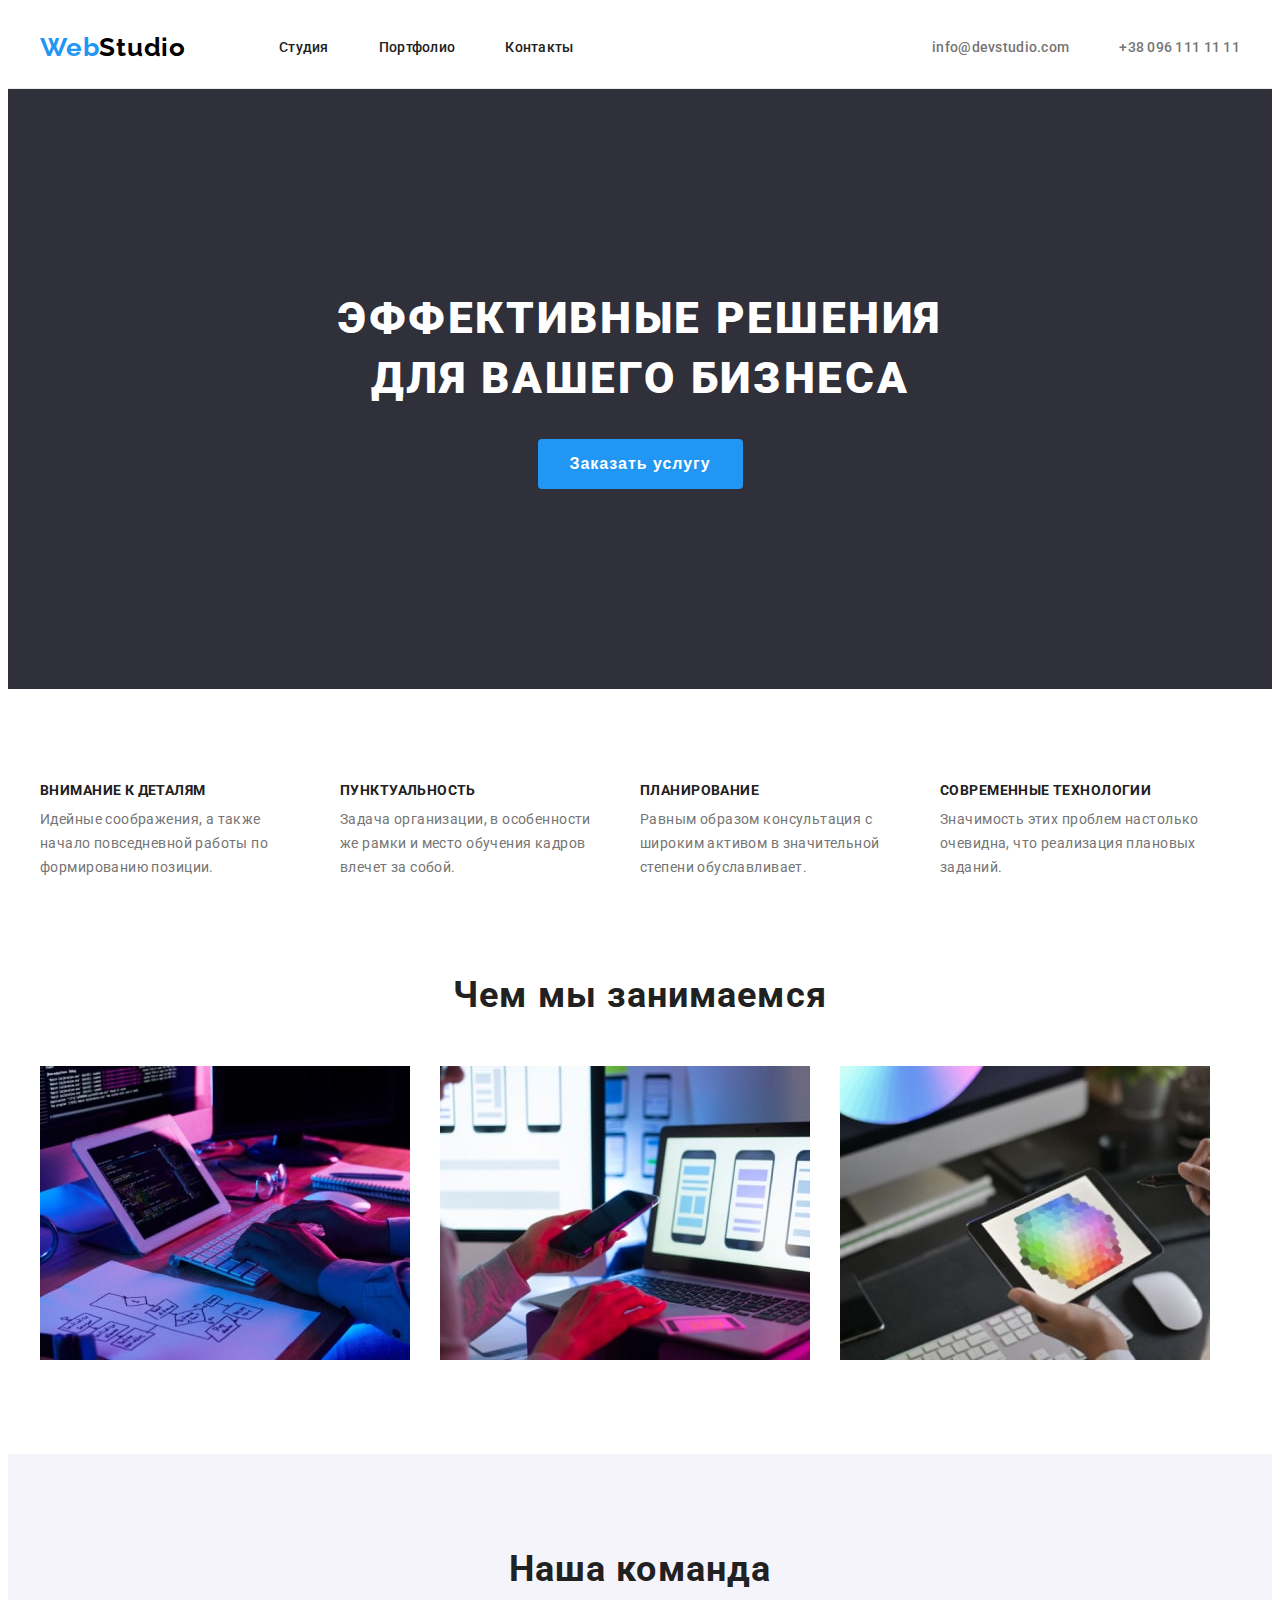
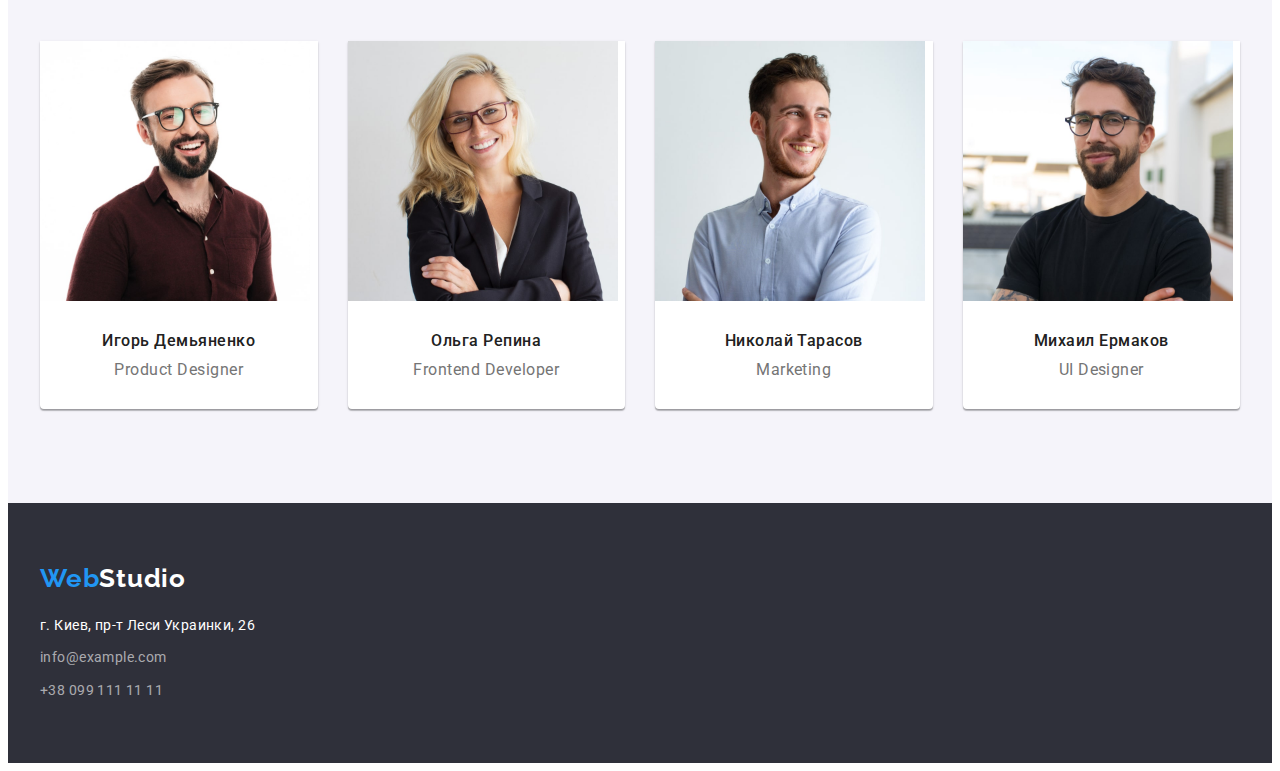
==== index.html @ d16318e2 "Копия предыдущей работы" ====
<!DOCTYPE html>
<html lang="ru">
<head>
    <meta charset="UTF-8">
    <meta http-equiv="X-UA-Compatible" content="IE=edge">
    <meta name="viewport" content="width=device-width, initial-scale=1.0">
    <title>Студия</title>
    <link rel="preconnect" href="https://fonts.googleapis.com">
    <link rel="preconnect" href="https://fonts.gstatic.com" crossorigin>
    <link href="https://fonts.googleapis.com/css2?family=Raleway:wght@700&family=Roboto:wght@400;500;700;900&display=swap"
        rel="stylesheet">
    <link rel="stylesheet" href="https://cdnjs.cloudflare.com/ajax/libs/modern-normalize/1.1.0/modern-normalize.min.css"
        integrity="sha512-wpPYUAdjBVSE4KJnH1VR1HeZfpl1ub8YT/NKx4PuQ5NmX2tKuGu6U/JRp5y+Y8XG2tV+wKQpNHVUX03MfMFn9Q=="
        crossorigin="anonymous" referrerpolicy="no-referrer" />
    <link rel="stylesheet" href="./css/styles.css">
</head>
<body>
    <header class="header">
        <div class="container">
            <nav class="header-navigation">
                <a href="./index.html" class="header-logo logo link" lang="en"><span class="logo-part">Web</span>Studio</a>
                <ul class="header-list list">
                    <li class="header-list-item">
                        <a class="header-list-link link" href="./index.html">Студия</a>
                    </li>
                    <li class="header-list-item">
                        <a class="header-list-link link" href="./portfolio.html">Портфолио</a>
                    </li>
                    <li class="header-list-item">
                        <a class="header-list-link link" href="">Контакты </a>
                    </li>
                </ul>
            </nav>
            <ul class="header-contacts list">
                <li class="header-contacts-item">
                    <a class="header-contacts-link link" href="mailto:info@devstudio.com">info@devstudio.com</a>
                </li>
                <li class="header-contacts-item">
                    <a class="header-contacts-link link" href="tel:+380961111111">+38 096 111 11 11</a>
                </li>
            </ul>
        </div>
    </header>
    <main>
        <section class="hero">
            <div class="container">
                <h1 class="hero-title">Эффективные решения для вашего бизнеса</h1>
                <button class="hero-button btn" type="button">Заказать услугу</button>
            </div>
        </section>
        <section class="about-us">
            <div class="container">
                <h2 hidden lang="en">Slogans</h2>
                <ul class="about-us-slogans-list list">
                    <li class="about-us-slogans-item">
                        <h3 class="about-us-slogans-title">Внимание к деталям</h3>
                        <p class="about-us-slogans-text">Идейные соображения, а также начало повседневной работы по формированию
                            позиции.</p>
                    </li>
                    <li class="about-us-slogans-item">
                        <h3 class="about-us-slogans-title">Пунктуальность</h3>
                        <p class="about-us-slogans-text">Задача организации, в особенности же рамки и место обучения кадров влечет за
                            собой.</p>
                    </li>
                    <li class="about-us-slogans-item">
                        <h3 class="about-us-slogans-title">Планирование</h3>
                        <p class="about-us-slogans-text">Равным образом консультация с широким активом в значительной степени
                            обуславливает.</p>
                    </li>
                    <li class="about-us-slogans-item">
                        <h3 class="about-us-slogans-title">Современные технологии</h3>
                        <p class="about-us-slogans-text">Значимость этих проблем настолько очевидна, что реализация плановых заданий.
                        </p>
                    </li>
                </ul>
                <h2 class="about-us-title section-title">Чем мы занимаемся</h2>
                <ul class="about-us-gallery list">
                    <li class="about-us-photo"><img src="./images/about-work/about-work-img1.jpg" alt="Работник пишет код" width="370"
                            height="294"></li>
                    <li class="about-us-photo"><img src="./images/about-work/about-work-img2.jpg" alt="Работник выбирает дизайн"
                            width="370" height="294"></li>
                    <li class="about-us-photo"><img src="./images/about-work/about-work-img3.jpg" alt="Работник выбирает цвет"
                            width="370" height="294"></li>
                </ul>
            </div>
        </section>
        <section class="our-team">
            <div class="container">
                <h2 class="our-team-title section-title">Наша команда</h2>
                <ul class="our-team-list list">
                    <li class="our-team-item">
                        <img class="our-team-photo" src="./images/our-team/worker-img1.jpg" alt="Работник улыбается" width="270"
                            height="260">
                        <h3 class="our-team-name">Игорь Демьяненко</h3>
                        <p class="our-team-position" lang="en">Product Designer</p>
                    </li>
                    <li class="our-team-item">
                        <img class="our-team-photo" src="./images/our-team/worker-img2.jpg" alt="Работник улыбается" width="270"
                            height="260">
                        <h3 class="our-team-name">Ольга Репина</h3>
                        <p class="our-team-position" lang="en">Frontend Developer</p>
                    </li>
                    <li class="our-team-item">
                        <img class="our-team-photo" src="./images/our-team/worker-img3.jpg" alt="Работник улыбается" width="270"
                            height="260">
                        <h3 class="our-team-name">Николай Тарасов</h3>
                        <p class="our-team-position" lang="en">Marketing</p>
                    </li>
                    <li class="our-team-item">
                        <img class="our-team-photo" src="./images/our-team/worker-img4.jpg" alt="Работник улыбается" width="270"
                            height="260">
                        <h3 class="our-team-name">Михаил Ермаков</h3>
                        <p class="our-team-position" lang="en">UI Designer</p>
                    </li>
                </ul>
            </div>
        </section>
    </main>
    <footer class="footer">
        <div class="container">
            <p class="footer-logo" lang="en"><a class="footer-logo logo link" href=""><span class="logo-part">Web</span>Studio</a></p>
            <address>
                <a class="footer-address link" href="https://goo.gl/maps/7YSqPKQ64aGsCX99A" target="_blank"
                    rel="noopener noreferrer">г. Киев, пр-т Леси Украинки, 26</a>
                <ul class="footer-contacts-list list">
                    <li class="footer-contacts-item">
                        <a class="footer-contacts-link link" href="mailto:info@example.com">info@example.com</a>
                    </li>
                    <li class="footer-contacts-item">
                        <a class="footer-contacts-link link" href="tel:+380991111111">+38 099 111 11 11</a>
                    </li>
                </ul>
            </address>
        </div>
    </footer>
</body>
</html>
---- css/styles.css ----
:root {
  --main-title-color: #ffffff;
  --secondary-title-color: #212121;
  --main-text-color: #757575;
  --accent-color: #2196f3;
  --main-background-color: #2f303a;
  --section-padding: 94px;
}

body {
  font-family: 'Roboto', sans-serif;
}

p,
h1,
h2,
h3,
h4,
h5,
h6 {
  margin-top: 0;
  margin-bottom: 0;
}

ul {
  margin-top: 0;
  margin-bottom: 0;
  padding-left: 0;
}

img {
  display: block;
  max-width: 100%;
}

.logo {
  font-family: 'Raleway', sans-serif;
  font-weight: 700;
  font-size: 26px;
  line-height: 1.19;
  letter-spacing: 0.03em;
}

.logo-part {
  color: var(--accent-color);
}

.list {
  list-style: none;
}

.link {
  text-decoration: none;
}

.container {
  width: 1200px;
  padding-left: 15px;
  padding-right: 15px;
  margin: 0 auto;
}

.btn {
  border: none;
  border-radius: 4px;
  cursor: pointer;
}

.section-title {
  font-weight: 700;
  font-size: 36px;
  line-height: 1.17;
  text-align: center;
  letter-spacing: 0.03em;
  color: var(--secondary-title-color);
}

/* ----------HEADER---------- */

.header {
  border-bottom: 1px solid #ececec;
}

.header > .container {
  display: flex;
  align-items: center;
}

.header-navigation {
  display: flex;
  align-items: center;
}

.header-logo {
  color: #000000;

  margin-right: 93px;
  padding-top: 24px;
  padding-bottom: 25px;
}

.header-list {
  display: flex;
}

.header-list-item:not(:last-child) {
  margin-right: 50px;
}

.header-list-link {
  font-weight: 500;
  font-size: 14px;
  line-height: 1.14;
  letter-spacing: 0.02em;
  color: var(--secondary-title-color);

  display: block;
  padding-top: 32px;
  padding-bottom: 32px;
}

.header-list-link:hover,
.header-list-link:focus {
  color: var(--accent-color);
}

.header-contacts {
  display: flex;
  margin-left: auto;
}

.header-contacts-item:first-child {
  margin-right: 50px;
}

.header-contacts-link {
  font-weight: 500;
  font-size: 14px;
  line-height: 1.14;
  letter-spacing: 0.02em;
  color: var(--main-text-color);

  display: block;
  padding-top: 32px;
  padding-bottom: 32px;
}

.header-contacts-link:hover,
.header-contacts-link:focus {
  color: var(--accent-color);
}

/* ----------HERO---------- */

.hero {
  background-color: var(--main-background-color);
}

.hero > .container {
  padding-top: 200px;
  padding-bottom: 200px;
}

.hero-title {
  font-weight: 900;
  font-size: 44px;
  line-height: 1.36;
  text-align: center;
  letter-spacing: 0.06em;
  text-transform: uppercase;
  color: var(--main-title-color);

  margin-left: auto;
  margin-right: auto;
  margin-bottom: 30px;
  width: 700px;
}

.hero-button {
  font-weight: 700;
  font-size: 16px;
  line-height: 1.87;
  text-align: center;
  letter-spacing: 0.06em;
  color: #ffffff;
  background-color: var(--accent-color);

  display: flex;
  align-items: center;
  margin-left: auto;
  margin-right: auto;
  padding-top: 10px;
  padding-bottom: 10px;
  padding-right: 32px;
  padding-left: 32px;
}

.hero-button:hover,
.hero-button:focus {
  background-color: #188ce8;
}

/* ----------ABOUT-US---------- */

.about-us > .container {
  padding-top: var(--section-padding);
  padding-bottom: var(--section-padding);
}

.about-us-slogans-title {
  font-weight: 700;
  font-size: 14px;
  line-height: 1.14;
  letter-spacing: 0.03em;
  text-transform: uppercase;
  color: var(--secondary-title-color);

  margin-bottom: 10px;
}

.about-us-slogans-list {
  display: flex;
  margin-bottom: 94px;
}

.about-us-slogans-item:not(:last-child) {
  margin-right: 30px;
}

.about-us-slogans-text {
  font-size: 14px;
  line-height: 1.71;
  letter-spacing: 0.03em;
  color: var(--main-text-color);

  width: 270px;
}

.about-us-title {
  margin-bottom: 50px;
}

.about-us-gallery {
  display: flex;
}

.about-us-photo:not(:last-child) {
  margin-right: 30px;
}

/* ----------OUR-TEAM---------- */

.our-team {
  background-color: #f5f4fa;
}

.our-team > .container {
  padding-top: var(--section-padding);
  padding-bottom: var(--section-padding);
}

.our-team-list {
  display: flex;
  flex-wrap: wrap;
  margin: -15px;
}

.our-team-item {
  background-color: #ffffff;
  box-shadow: 0px 1px 3px rgba(0, 0, 0, 0.12), 0px 1px 1px rgba(0, 0, 0, 0.14),
    0px 2px 1px rgba(0, 0, 0, 0.2);

  flex-basis: calc(100% / 4 - 30px);
  margin: 15px;
  border-radius: 0px 0px 4px 4px;
  padding-bottom: 30px;
}

.our-team-photo {
  margin-bottom: 30px;
}

.our-team-title {
  margin-bottom: 50px;
}

.our-team-name {
  font-weight: 500;
  font-size: 16px;
  line-height: 1.19;
  text-align: center;
  letter-spacing: 0.03em;
  color: var(--secondary-title-color);

  margin-bottom: 10px;
}

.our-team-position {
  font-weight: 400;
  font-size: 16px;
  line-height: 1.19;
  text-align: center;
  letter-spacing: 0.03em;
  color: var(--main-text-color);
}

/* ----------FOOTER---------- */

.footer > .container {
  padding-top: 60px;
  padding-bottom: 60px;
}

.footer {
  background-color: var(--main-background-color);
}

.footer-logo {
  color: #ffffff;

  margin-bottom: 20px;
}

.footer-address {
  font-style: normal;
  font-weight: 400;
  font-size: 14px;
  line-height: 1.71;
  letter-spacing: 0.03em;
  color: #ffffff;

  display: block;
  margin-bottom: 9px;
}

.footer-contacts-item:not(:last-child) {
  margin-bottom: 9px;
}

.footer-contacts-link {
  font-style: normal;
}

.footer-contacts-link {
  font-weight: 400;
  font-size: 14px;
  line-height: 1.71;
  letter-spacing: 0.03em;
  color: rgba(255, 255, 255, 0.6);
}

.footer-contacts-link:hover,
.footer-contacts-link:focus {
  color: var(--accent-color);
}

/* ----------PORTFOLIO---------- */

.portfolio > .container {
  padding-top: var(--section-padding);
  padding-bottom: var(--section-padding);
}

.portfolio-buttons-list {
  display: flex;
  justify-content: center;
  margin-bottom: 50px;
}

.portfolio-buttons-item:not(:last-child) {
  margin-right: 8px;
}

.portfolio-button {
  font-weight: 500;
  font-size: 16px;
  line-height: 1.62;
  text-align: center;
  letter-spacing: 0.03em;
  color: var(--secondary-title-color);

  padding-top: 6px;
  padding-bottom: 6px;
  padding-left: 22px;
  padding-right: 22px;
}

.portfolio-button:hover,
.portfolio-button:focus {
  color: #ffffff;
  background-color: var(--accent-color);
}

.porfolio-project-list {
  display: flex;
  flex-wrap: wrap;
  margin: -15px;
}

.portfolio-project-item {
  flex-basis: calc(100% / 3 - 30px);
  margin: 15px;
}

.portfolio-descritption-container {
  padding-top: 20px;
  padding-bottom: 20px;
  padding-left: 24px;
  padding-right: 24px;
  border-bottom: 1px solid #eeeeee;
  border-right: 1px solid #eeeeee;
  border-left: 1px solid #eeeeee;
}

.porfolio-project-title {
  font-weight: 700;
  font-size: 18px;
  line-height: 2;
  letter-spacing: 0.06em;
  color: var(--secondary-title-color);

  margin-bottom: 4px;
}

.porfolio-project-description {
  font-size: 16px;
  line-height: 1.87;
  letter-spacing: 0.03em;
  color: var(--main-text-color);
}
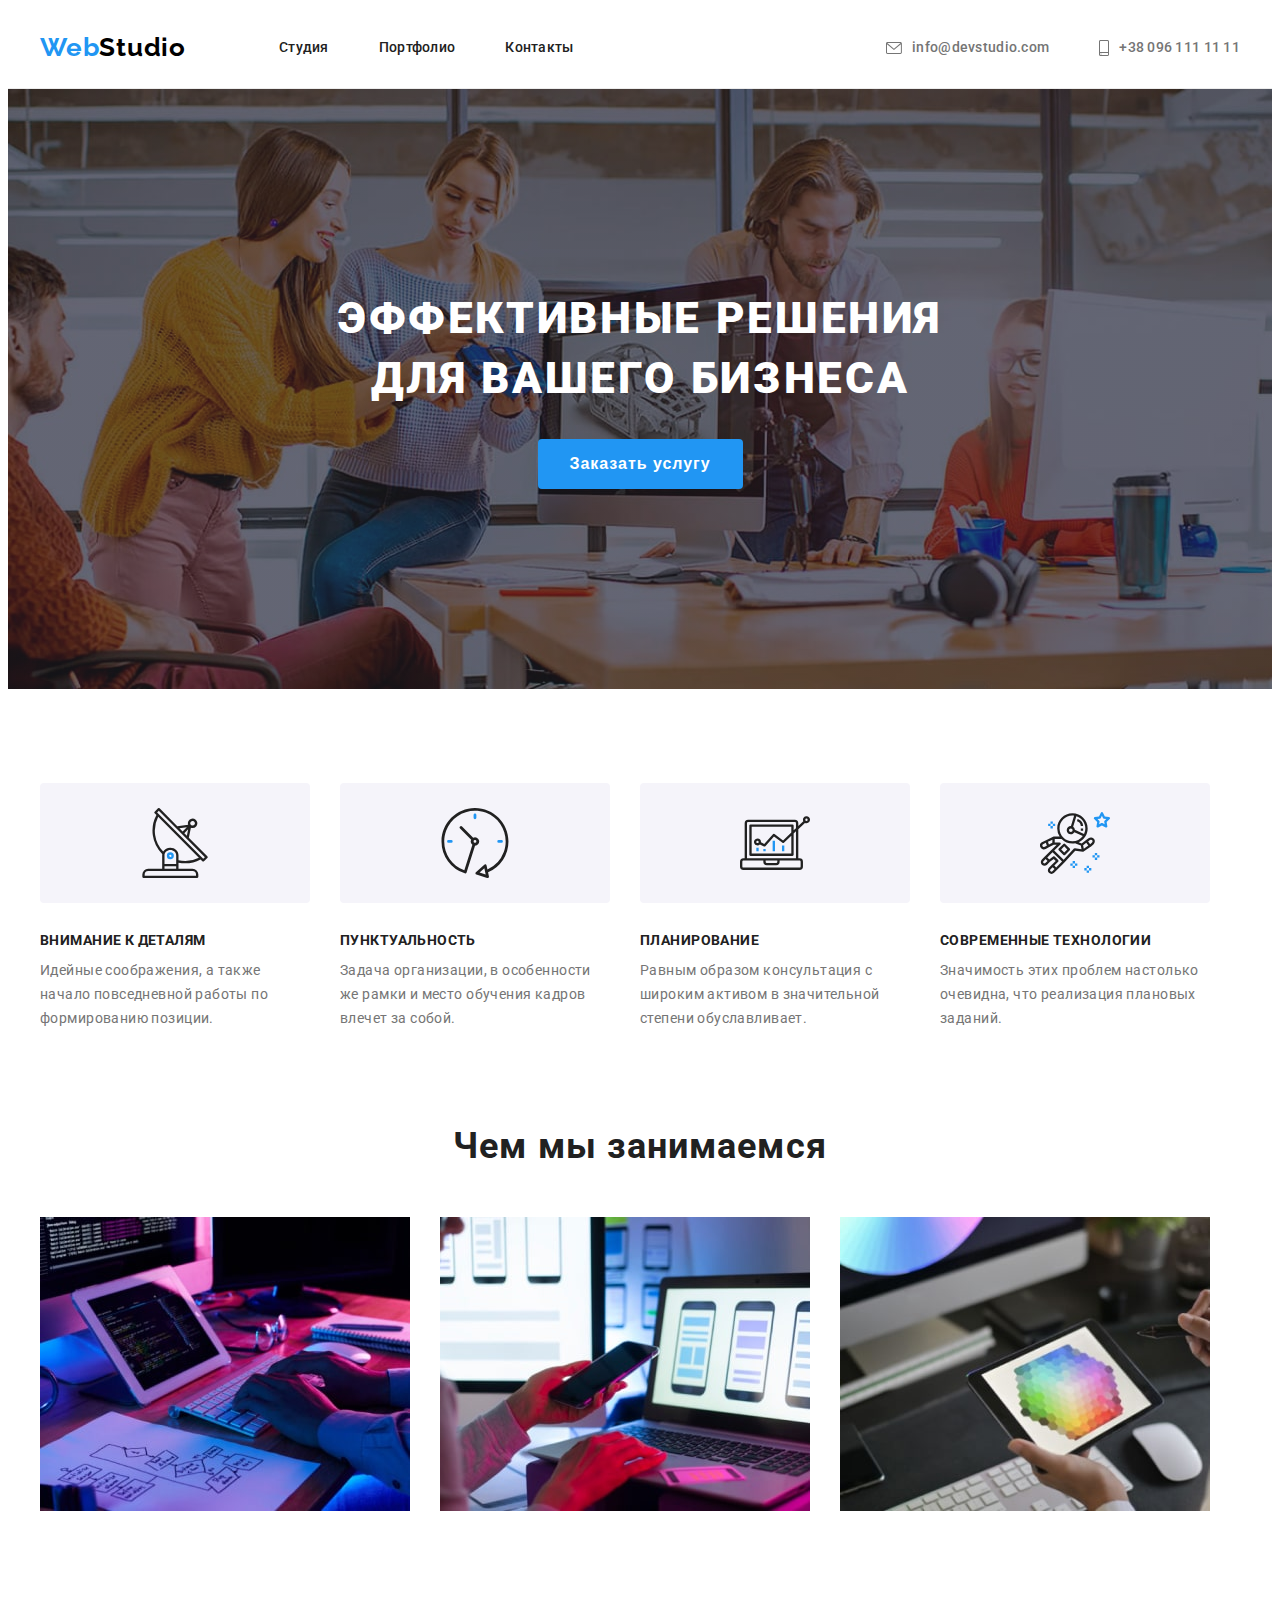
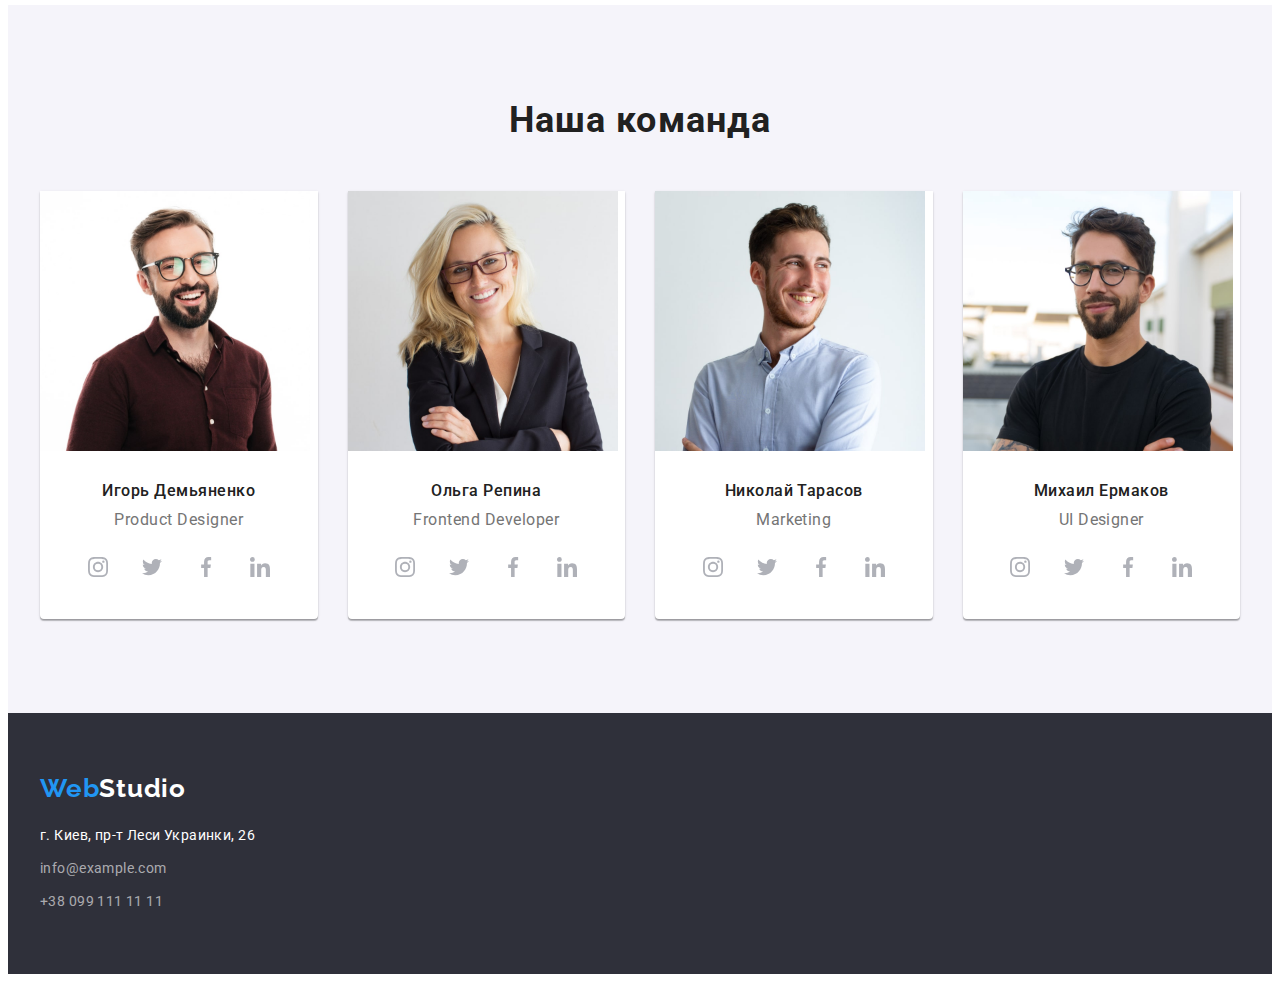
==== commit c4d2be28: "Закончил секцию Our Team" ====
--- a/index.html
+++ b/index.html
@@ -33,10 +33,22 @@
             </nav>
             <ul class="header-contacts list">
                 <li class="header-contacts-item">
-                    <a class="header-contacts-link link" href="mailto:info@devstudio.com">info@devstudio.com</a>
+                    <a class="header-contacts-link link" href="mailto:info@devstudio.com">
+                        <svg class="icon-envelope">
+                            <use href="./images/icons.svg#icon-envelope">
+                            </use>
+                        </svg>
+                        info@devstudio.com
+                    </a>
                 </li>
                 <li class="header-contacts-item">
-                    <a class="header-contacts-link link" href="tel:+380961111111">+38 096 111 11 11</a>
+                    <a class="header-contacts-link link" href="tel:+380961111111">
+                        <svg class="icon-smartphone">
+                            <use href="./images/icons.svg#icon-smartphone">
+                            </use>
+                        </svg>
+                        +38 096 111 11 11
+                    </a>
                 </li>
             </ul>
         </div>
@@ -53,21 +65,45 @@
                 <h2 hidden lang="en">Slogans</h2>
                 <ul class="about-us-slogans-list list">
                     <li class="about-us-slogans-item">
+                        <div class="about-us-icon-container">
+                            <svg class="about-us-icon">
+                                <use href="./images/icons.svg#icon-antenna">
+                                </use>
+                            </svg>
+                        </div>
                         <h3 class="about-us-slogans-title">Внимание к деталям</h3>
                         <p class="about-us-slogans-text">Идейные соображения, а также начало повседневной работы по формированию
                             позиции.</p>
                     </li>
                     <li class="about-us-slogans-item">
+                        <div class="about-us-icon-container">
+                            <svg class="about-us-icon">
+                                <use href="./images/icons.svg#icon-clock">
+                                </use>
+                            </svg>
+                        </div>
                         <h3 class="about-us-slogans-title">Пунктуальность</h3>
                         <p class="about-us-slogans-text">Задача организации, в особенности же рамки и место обучения кадров влечет за
                             собой.</p>
                     </li>
                     <li class="about-us-slogans-item">
+                        <div class="about-us-icon-container">
+                            <svg class="about-us-icon">
+                                <use href="./images/icons.svg#icon-diagram">
+                                </use>
+                            </svg>
+                        </div>
                         <h3 class="about-us-slogans-title">Планирование</h3>
                         <p class="about-us-slogans-text">Равным образом консультация с широким активом в значительной степени
                             обуславливает.</p>
                     </li>
                     <li class="about-us-slogans-item">
+                        <div class="about-us-icon-container">
+                            <svg class="about-us-icon">
+                                <use href="./images/icons.svg#icon-astronaut">
+                                </use>
+                            </svg>
+                        </div>
                         <h3 class="about-us-slogans-title">Современные технологии</h3>
                         <p class="about-us-slogans-text">Значимость этих проблем настолько очевидна, что реализация плановых заданий.
                         </p>
@@ -93,24 +129,158 @@
                             height="260">
                         <h3 class="our-team-name">Игорь Демьяненко</h3>
                         <p class="our-team-position" lang="en">Product Designer</p>
+                        <ul class="social-links-list list">
+                            <li class="social-links-item">
+                                <a class="social-links-link link" href="">
+                                    <svg class="social-links-icon" width="20px" height="20px">
+                                        <use href="./images/icons.svg#icon-instagram">
+                                        </use>
+                                    </svg>
+                                </a>
+                            </li>
+                            <li class="social-links-item">
+                                <a class="social-links-link link" href="">
+                                    <svg class="social-links-icon" width="20px" height="20px">
+                                        <use href="./images/icons.svg#icon-twitter">
+                                        </use>
+                                    </svg>
+                                </a>
+                            </li><li class="social-links-item">
+                                <a class="social-links-link link" href="">
+                                    <svg class="social-links-icon" width="20px" height="20px">
+                                        <use href="./images/icons.svg#icon-facebook">
+                                        </use>
+                                    </svg>
+                                </a>
+                            </li><li class="social-links-item">
+                                <a class="social-links-link link" href="">
+                                    <svg class="social-links-icon" width="20px" height="20px">
+                                        <use href="./images/icons.svg#icon-linkedin">
+                                        </use>
+                                    </svg>
+                                </a>
+                            </li>
+                        </ul>
                     </li>
                     <li class="our-team-item">
                         <img class="our-team-photo" src="./images/our-team/worker-img2.jpg" alt="Работник улыбается" width="270"
                             height="260">
                         <h3 class="our-team-name">Ольга Репина</h3>
                         <p class="our-team-position" lang="en">Frontend Developer</p>
+                        <ul class="social-links-list list">
+                            <li class="social-links-item">
+                                <a class="social-links-link link" href="">
+                                    <svg class="social-links-icon" width="20px" height="20px">
+                                        <use href="./images/icons.svg#icon-instagram">
+                                        </use>
+                                    </svg>
+                                </a>
+                            </li>
+                            <li class="social-links-item">
+                                <a class="social-links-link link" href="">
+                                    <svg class="social-links-icon" width="20px" height="20px">
+                                        <use href="./images/icons.svg#icon-twitter">
+                                        </use>
+                                    </svg>
+                                </a>
+                            </li>
+                            <li class="social-links-item">
+                                <a class="social-links-link link" href="">
+                                    <svg class="social-links-icon" width="20px" height="20px">
+                                        <use href="./images/icons.svg#icon-facebook">
+                                        </use>
+                                    </svg>
+                                </a>
+                            </li>
+                            <li class="social-links-item">
+                                <a class="social-links-link link" href="">
+                                    <svg class="social-links-icon" width="20px" height="20px">
+                                        <use href="./images/icons.svg#icon-linkedin">
+                                        </use>
+                                    </svg>
+                                </a>
+                            </li>
+                        </ul>
                     </li>
                     <li class="our-team-item">
                         <img class="our-team-photo" src="./images/our-team/worker-img3.jpg" alt="Работник улыбается" width="270"
                             height="260">
                         <h3 class="our-team-name">Николай Тарасов</h3>
                         <p class="our-team-position" lang="en">Marketing</p>
+                        <ul class="social-links-list list">
+                            <li class="social-links-item">
+                                <a class="social-links-link link" href="">
+                                    <svg class="social-links-icon" width="20px" height="20px">
+                                        <use href="./images/icons.svg#icon-instagram">
+                                        </use>
+                                    </svg>
+                                </a>
+                            </li>
+                            <li class="social-links-item">
+                                <a class="social-links-link link" href="">
+                                    <svg class="social-links-icon" width="20px" height="20px">
+                                        <use href="./images/icons.svg#icon-twitter">
+                                        </use>
+                                    </svg>
+                                </a>
+                            </li>
+                            <li class="social-links-item">
+                                <a class="social-links-link link" href="">
+                                    <svg class="social-links-icon" width="20px" height="20px">
+                                        <use href="./images/icons.svg#icon-facebook">
+                                        </use>
+                                    </svg>
+                                </a>
+                            </li>
+                            <li class="social-links-item">
+                                <a class="social-links-link link" href="">
+                                    <svg class="social-links-icon" width="20px" height="20px">
+                                        <use href="./images/icons.svg#icon-linkedin">
+                                        </use>
+                                    </svg>
+                                </a>
+                            </li>
+                        </ul>
                     </li>
                     <li class="our-team-item">
                         <img class="our-team-photo" src="./images/our-team/worker-img4.jpg" alt="Работник улыбается" width="270"
                             height="260">
                         <h3 class="our-team-name">Михаил Ермаков</h3>
                         <p class="our-team-position" lang="en">UI Designer</p>
+                        <ul class="social-links-list list">
+                            <li class="social-links-item">
+                                <a class="social-links-link link" href="">
+                                    <svg class="social-links-icon" width="20px" height="20px">
+                                        <use href="./images/icons.svg#icon-instagram">
+                                        </use>
+                                    </svg>
+                                </a>
+                            </li>
+                            <li class="social-links-item">
+                                <a class="social-links-link link" href="">
+                                    <svg class="social-links-icon" width="20px" height="20px">
+                                        <use href="./images/icons.svg#icon-twitter">
+                                        </use>
+                                    </svg>
+                                </a>
+                            </li>
+                            <li class="social-links-item">
+                                <a class="social-links-link link" href="">
+                                    <svg class="social-links-icon" width="20px" height="20px">
+                                        <use href="./images/icons.svg#icon-facebook">
+                                        </use>
+                                    </svg>
+                                </a>
+                            </li>
+                            <li class="social-links-item">
+                                <a class="social-links-link link" href="">
+                                    <svg class="social-links-icon" width="20px" height="20px">
+                                        <use href="./images/icons.svg#icon-linkedin">
+                                        </use>
+                                    </svg>
+                                </a>
+                            </li>
+                        </ul>
                     </li>
                 </ul>
             </div>
--- a/css/styles.css
+++ b/css/styles.css
@@ -75,6 +75,33 @@
   color: var(--secondary-title-color);
 }
 
+.social-links-list {
+  display: flex;
+  align-items: center;
+  justify-content: center;
+}
+
+.social-links-item:not(:last-child) {
+  margin-right: 10px;
+}
+
+.social-links-link {
+  display: block;
+  padding: 12px;
+  color: #afb1b8;
+}
+
+.social-links-icon {
+  display: block;
+  fill: currentColor;
+}
+
+.social-links-link:hover {
+  background-color: var(--accent-color);
+  border-radius: 50%;
+  color: #ffffff;
+}
+
 /* ----------HEADER---------- */
 
 .header {
@@ -140,9 +167,26 @@
   letter-spacing: 0.02em;
   color: var(--main-text-color);
 
-  display: block;
+  display: flex;
+  align-items: center;
   padding-top: 32px;
   padding-bottom: 32px;
+}
+
+.icon-envelope {
+  display: block;
+  margin-right: 10px;
+  width: 16px;
+  height: 12px;
+  fill: currentColor;
+}
+
+.icon-smartphone {
+  display: block;
+  margin-right: 10px;
+  width: 10px;
+  height: 16px;
+  fill: currentColor;
 }
 
 .header-contacts-link:hover,
@@ -154,6 +198,15 @@
 
 .hero {
   background-color: var(--main-background-color);
+  max-width: 1600px;
+  height: 600px;
+  margin-right: auto;
+  margin-left: auto;
+  background-image: linear-gradient(to right, rgba(47, 48, 58, 0.4), rgba(47, 48, 58, 0.4)),
+    url('../images/hero.jpg');
+  background-repeat: no-repeat;
+  background-size: cover;
+  background-position: center;
 }
 
 .hero > .container {
@@ -227,6 +280,26 @@
   margin-right: 30px;
 }
 
+.about-us-icon-container {
+  display: flex;
+  align-items: center;
+  justify-content: center;
+  padding-top: 25px;
+  padding-bottom: 25px;
+  padding-right: 100px;
+  padding-left: 100px;
+  margin-bottom: 30px;
+
+  background-color: #f5f4fa;
+  border-radius: 4px;
+}
+
+.about-us-icon {
+  display: block;
+  width: 70px;
+  height: 70px;
+}
+
 .about-us-slogans-text {
   font-size: 14px;
   line-height: 1.71;
@@ -302,6 +375,8 @@
   text-align: center;
   letter-spacing: 0.03em;
   color: var(--main-text-color);
+
+  margin-bottom: 16px;
 }
 
 /* ----------FOOTER---------- */
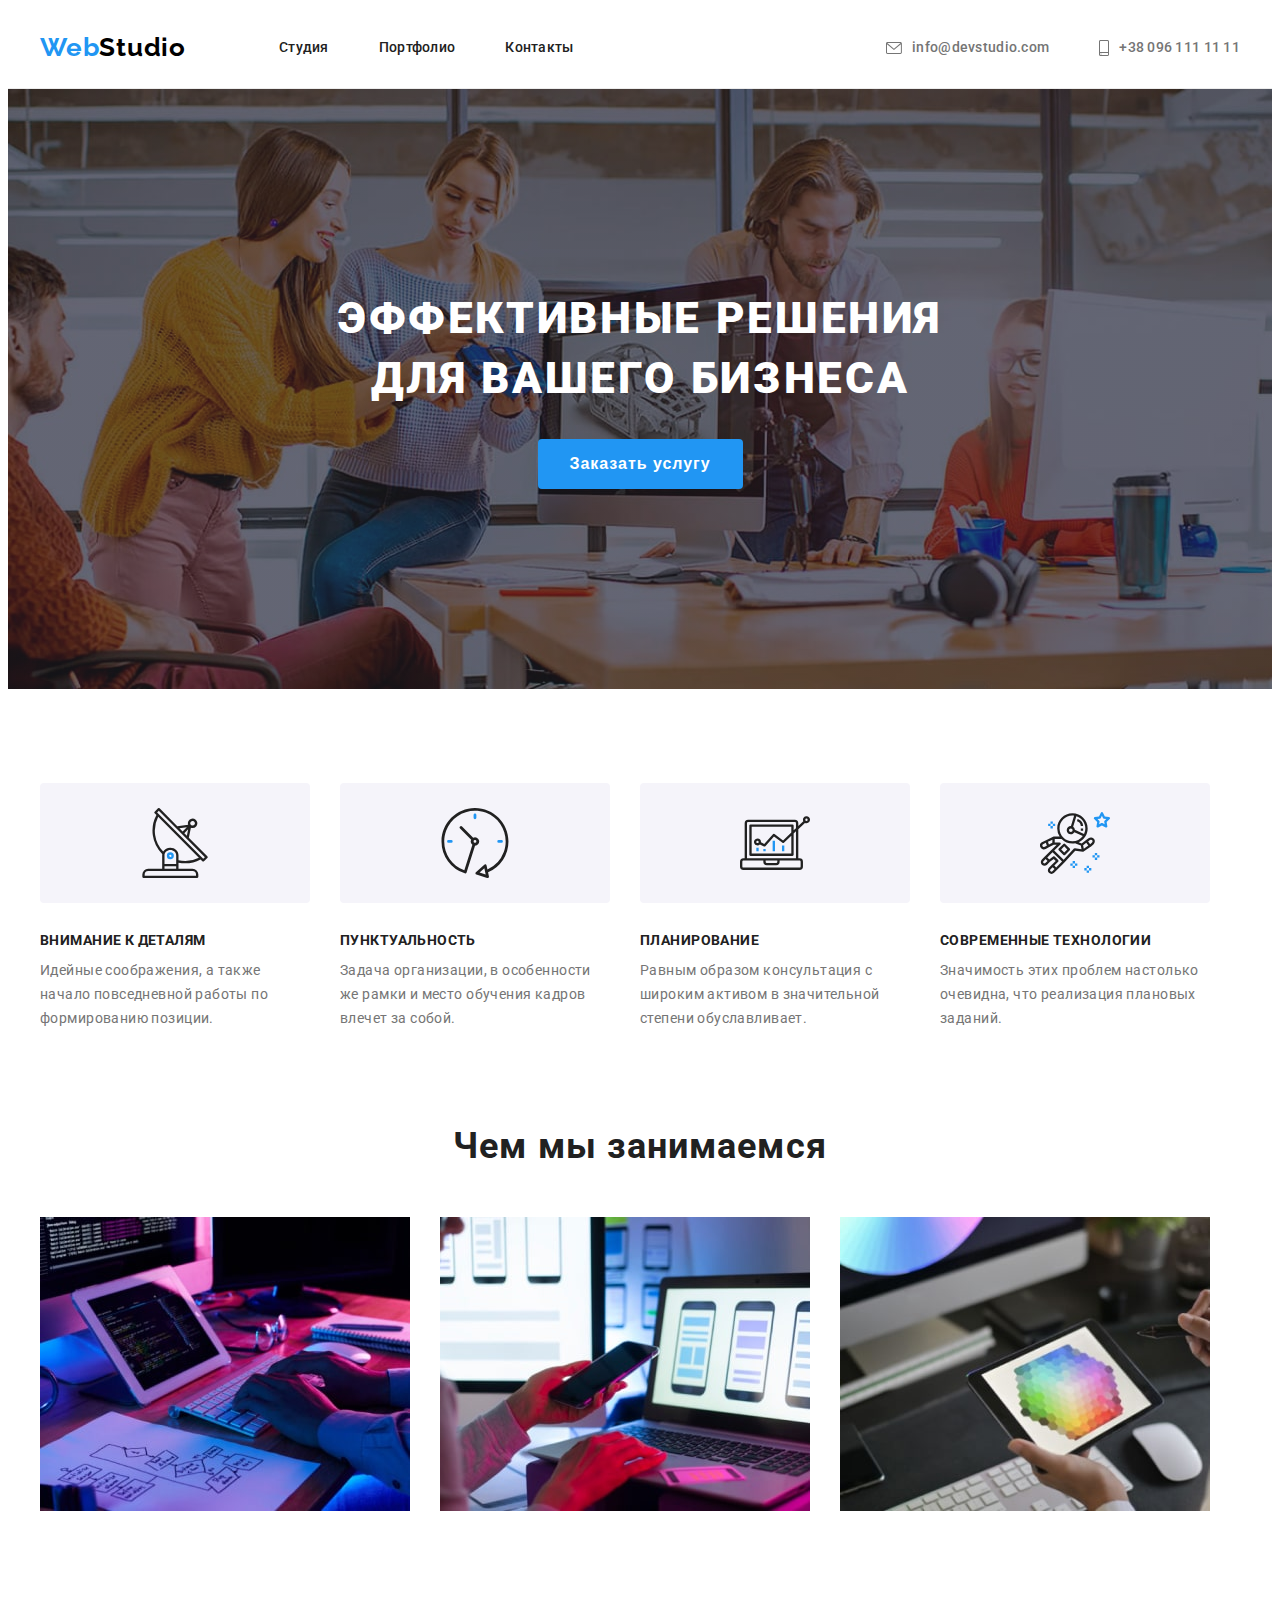
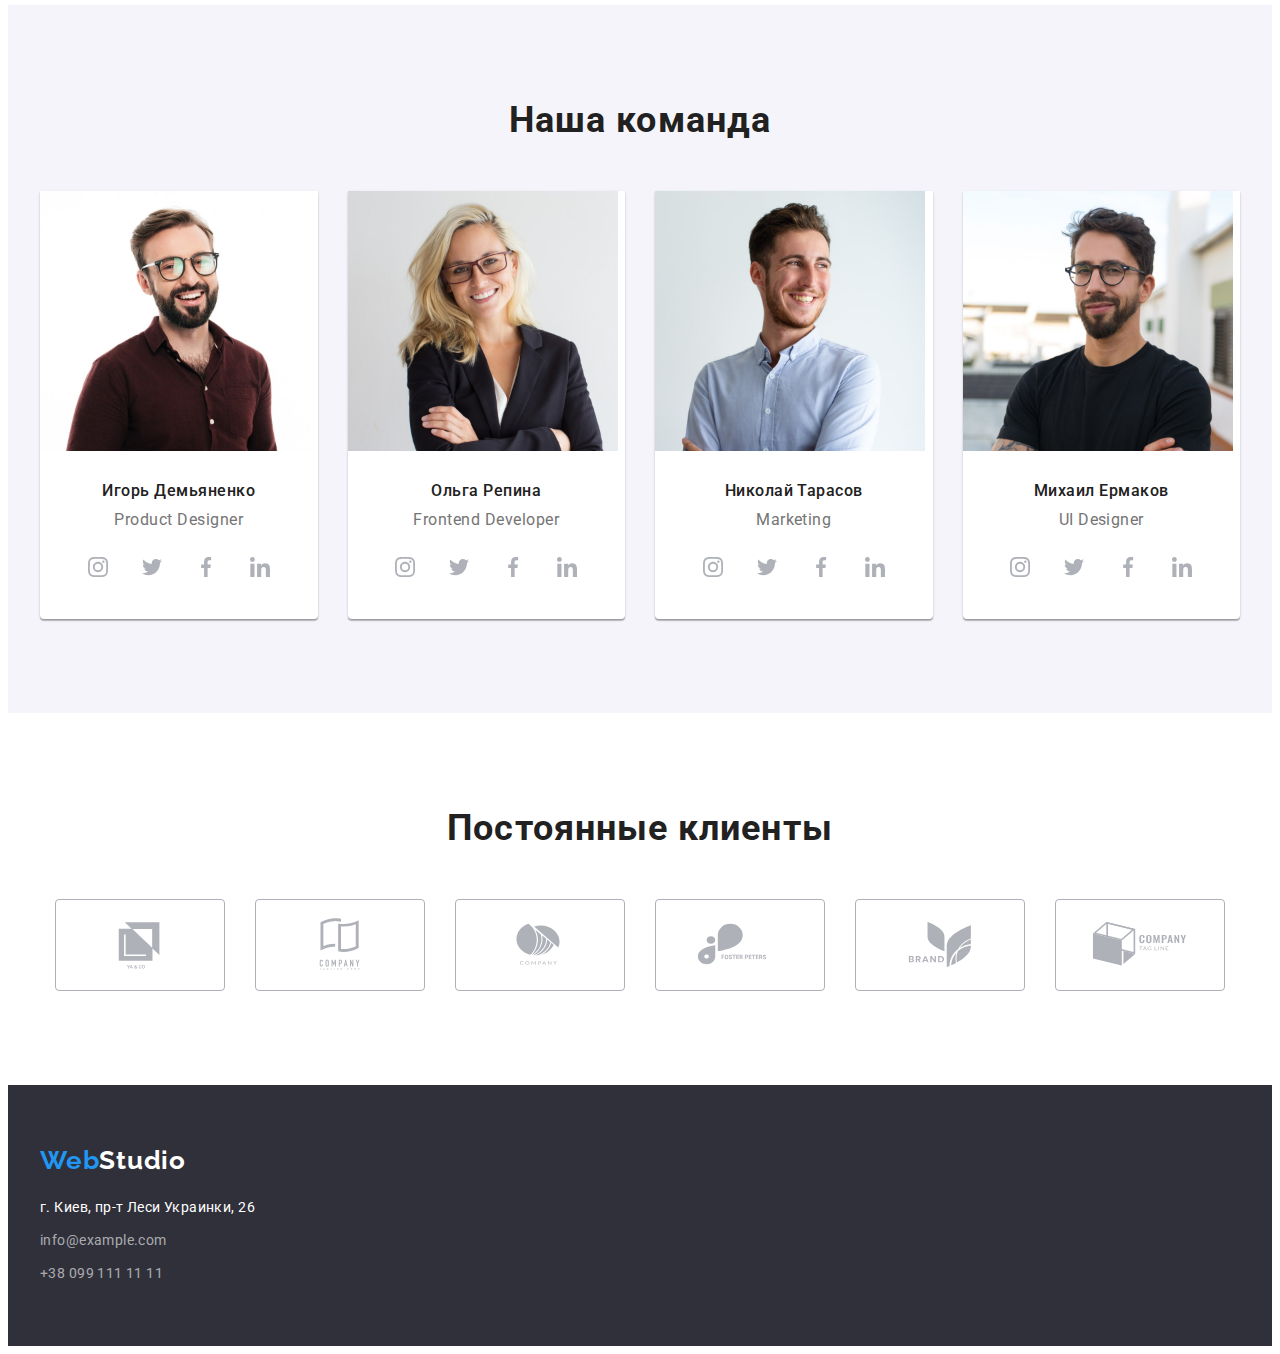
==== commit 78c751ec: "Сделал секцию Постоянные клиенты" ====
--- a/index.html
+++ b/index.html
@@ -285,6 +285,61 @@
                 </ul>
             </div>
         </section>
+        <section class="regular-customers">
+            <div class="container">
+                <h2 class="regular-customers-title section-title">Постоянные клиенты</h2>
+                <ul class="regular-customers-list list">
+                    <li class="regular-customers-item">
+                        <a class="regular-customers-link link" href="">
+                            <svg class="regular-customers-icon" width="106px" height="60px">
+                                <use href="./images/icons.svg#icon-yaco">
+                                </use>
+                            </svg>
+                        </a>                        
+                    </li>
+                    <li class="regular-customers-item">
+                        <a class="regular-customers-link link" href="">
+                            <svg class="regular-customers-icon" width="106px" height="60px">
+                                <use href="./images/icons.svg#icon-tagline">
+                                </use>
+                            </svg>
+                        </a>
+                    </li>
+                    <li class="regular-customers-item">
+                        <a class="regular-customers-link link" href="">
+                            <svg class="regular-customers-icon" width="106px" height="60px">
+                                <use href="./images/icons.svg#icon-company">
+                                </use>
+                            </svg>
+                        </a>
+                    </li>
+                    <li class="regular-customers-item">
+                        <a class="regular-customers-link link" href="">
+                            <svg class="regular-customers-icon" width="106px" height="60px">
+                                <use href="./images/icons.svg#icon-foster">
+                                </use>
+                            </svg>
+                        </a>
+                    </li>
+                    <li class="regular-customers-item">
+                        <a class="regular-customers-link link" href="">
+                            <svg class="regular-customers-icon" width="106px" height="60px">
+                                <use href="./images/icons.svg#icon-brand">
+                                </use>
+                            </svg>
+                        </a>
+                    </li>
+                    <li class="regular-customers-item">
+                        <a class="regular-customers-link link" href="">
+                            <svg class="regular-customers-icon" width="106px" height="60px">
+                                <use href="./images/icons.svg#icon-lastcompany">
+                                </use>
+                            </svg>
+                        </a>
+                    </li>
+                </ul>
+            </div>
+        </section>
     </main>
     <footer class="footer">
         <div class="container">
--- a/css/styles.css
+++ b/css/styles.css
@@ -4,6 +4,7 @@
   --main-text-color: #757575;
   --accent-color: #2196f3;
   --main-background-color: #2f303a;
+  --svg-links-color: #afb1b8;
   --section-padding: 94px;
 }
 
@@ -88,7 +89,7 @@
 .social-links-link {
   display: block;
   padding: 12px;
-  color: #afb1b8;
+  color: var(--svg-links-color);
 }
 
 .social-links-icon {
@@ -96,7 +97,8 @@
   fill: currentColor;
 }
 
-.social-links-link:hover {
+.social-links-link:hover,
+.social-links-link:focus {
   background-color: var(--accent-color);
   border-radius: 50%;
   color: #ffffff;
@@ -379,6 +381,49 @@
   margin-bottom: 16px;
 }
 
+/* ----------REGULAR-CUSTOMERS---------- */
+
+.regular-customers > .container {
+  padding-top: var(--section-padding);
+  padding-bottom: var(--section-padding);
+}
+
+.regular-customers-title {
+  margin-bottom: 50px;
+}
+
+.regular-customers-list {
+  display: flex;
+  justify-content: center;
+}
+
+.regular-customers-item:not(:last-child) {
+  margin-right: 30px;
+}
+
+.regular-customers-link {
+  display: block;
+  padding-top: 15px;
+  padding-bottom: 15px;
+  padding-left: 31px;
+  padding-right: 31px;
+
+  color: var(--svg-links-color);
+  border: 1px solid var(--svg-links-color);
+  border-radius: 4px;
+}
+
+.regular-customers-link:hover,
+.regular-customers-link:focus {
+  color: var(--accent-color);
+  border: 1px solid var(--accent-color);
+}
+
+.regular-customers-icon {
+  display: block;
+  fill: currentColor;
+}
+
 /* ----------FOOTER---------- */
 
 .footer > .container {
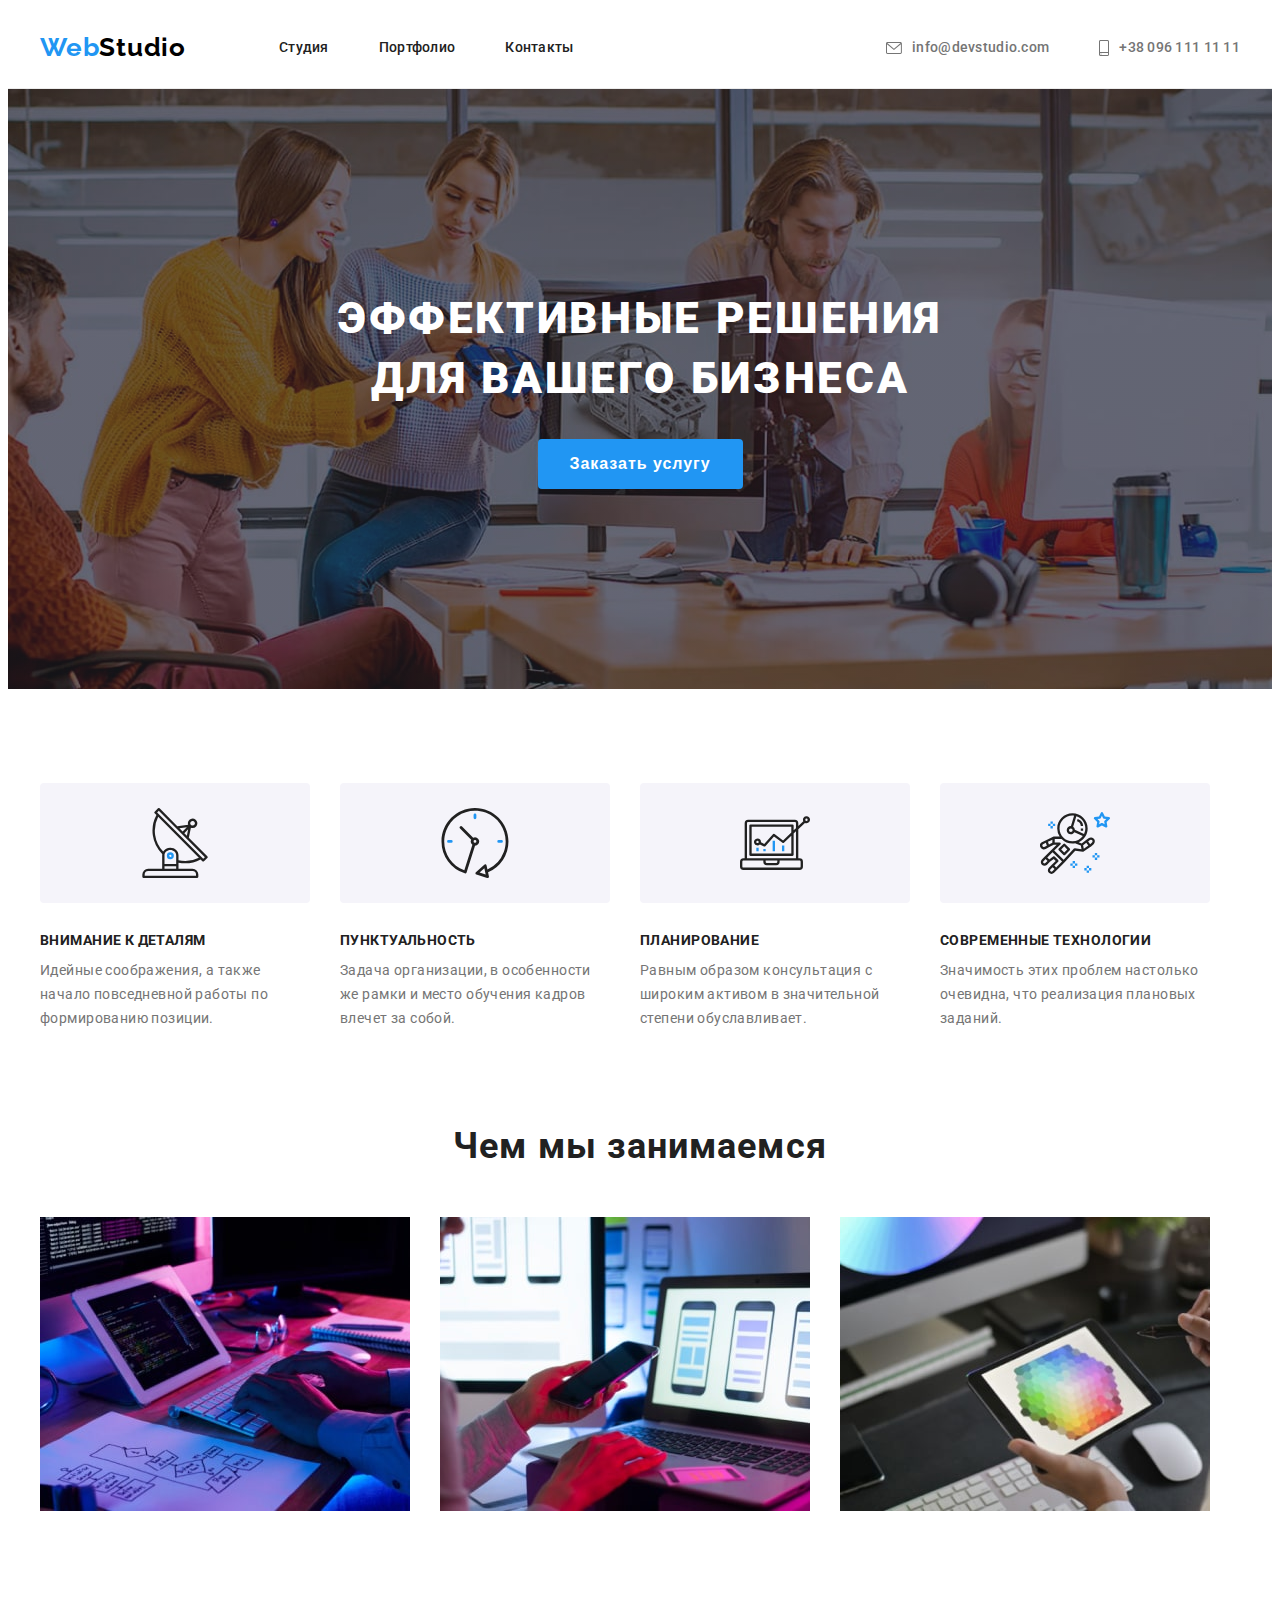
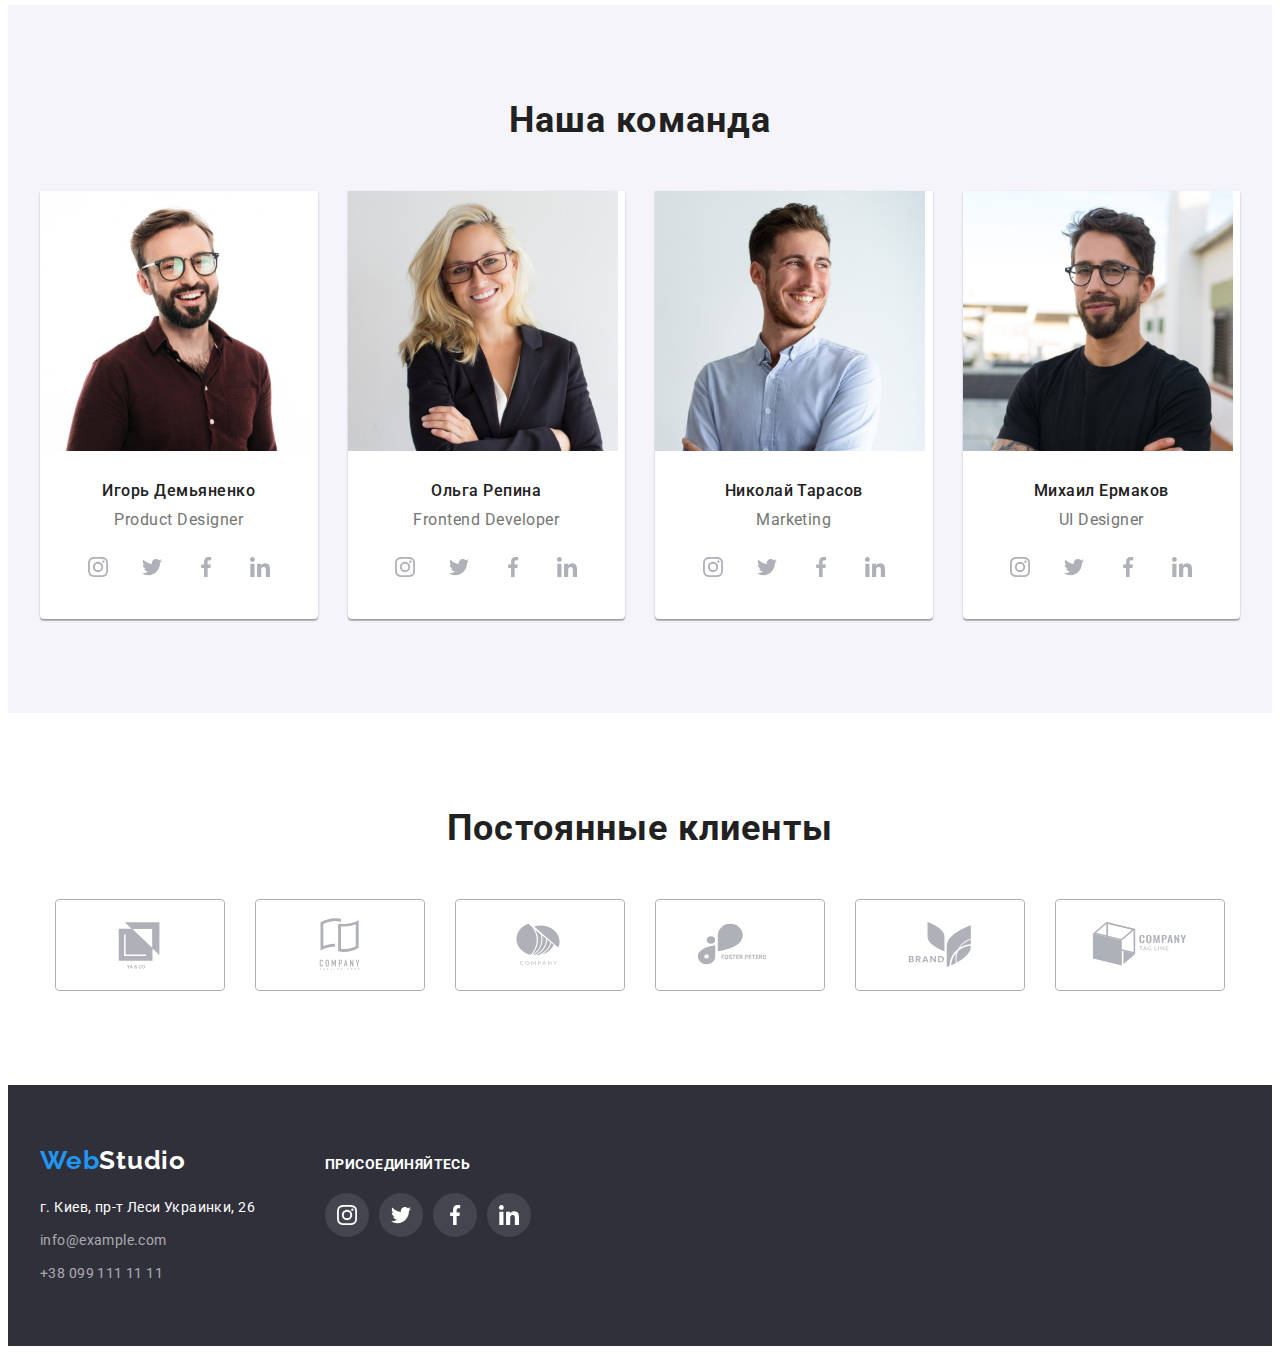
==== commit 9f3a4193: "Закончил ДЗ№4" ====
--- a/index.html
+++ b/index.html
@@ -343,19 +343,59 @@
     </main>
     <footer class="footer">
         <div class="container">
-            <p class="footer-logo" lang="en"><a class="footer-logo logo link" href=""><span class="logo-part">Web</span>Studio</a></p>
-            <address>
-                <a class="footer-address link" href="https://goo.gl/maps/7YSqPKQ64aGsCX99A" target="_blank"
-                    rel="noopener noreferrer">г. Киев, пр-т Леси Украинки, 26</a>
-                <ul class="footer-contacts-list list">
-                    <li class="footer-contacts-item">
-                        <a class="footer-contacts-link link" href="mailto:info@example.com">info@example.com</a>
-                    </li>
-                    <li class="footer-contacts-item">
-                        <a class="footer-contacts-link link" href="tel:+380991111111">+38 099 111 11 11</a>
-                    </li>
-                </ul>
-            </address>
+            <div class="footer-address-container">
+                <p class="footer-logo" lang="en"><a class="footer-logo logo link" href=""><span class="logo-part">Web</span>Studio</a>
+                </p>
+                <address>
+                    <a class="footer-address link" href="https://goo.gl/maps/7YSqPKQ64aGsCX99A" target="_blank"
+                        rel="noopener noreferrer">г. Киев, пр-т Леси Украинки, 26</a>
+                    <ul class="footer-contacts-list list">
+                        <li class="footer-contacts-item">
+                            <a class="footer-contacts-link link" href="mailto:info@example.com">info@example.com</a>
+                        </li>
+                        <li class="footer-contacts-item">
+                            <a class="footer-contacts-link link" href="tel:+380991111111">+38 099 111 11 11</a>
+                        </li>
+                    </ul>
+                </address>
+            </div>
+            <div class="footer-social-links-container">
+                <p class="footer-social-links-text">Присоединяйтесь</p>
+                <ul class="social-links-list list">
+                    <li class="social-links-item">
+                        <a class="social-links-link link" href="">
+                            <svg class="social-links-icon" width="20px" height="20px">
+                                <use href="./images/icons.svg#icon-instagram">
+                                </use>
+                            </svg>
+                        </a>
+                    </li>
+                    <li class="social-links-item">
+                        <a class="social-links-link link" href="">
+                            <svg class="social-links-icon" width="20px" height="20px">
+                                <use href="./images/icons.svg#icon-twitter">
+                                </use>
+                            </svg>
+                        </a>
+                    </li>
+                    <li class="social-links-item">
+                        <a class="social-links-link link" href="">
+                            <svg class="social-links-icon" width="20px" height="20px">
+                                <use href="./images/icons.svg#icon-facebook">
+                                </use>
+                            </svg>
+                        </a>
+                    </li>
+                    <li class="social-links-item">
+                        <a class="social-links-link link" href="">
+                            <svg class="social-links-icon" width="20px" height="20px">
+                                <use href="./images/icons.svg#icon-linkedin">
+                                </use>
+                            </svg>
+                        </a>
+                    </li>
+                </ul>
+            </div>
         </div>
     </footer>
 </body>
--- a/css/styles.css
+++ b/css/styles.css
@@ -89,6 +89,7 @@
 .social-links-link {
   display: block;
   padding: 12px;
+  border-radius: 50%;
   color: var(--svg-links-color);
 }
 
@@ -100,7 +101,6 @@
 .social-links-link:hover,
 .social-links-link:focus {
   background-color: var(--accent-color);
-  border-radius: 50%;
   color: #ffffff;
 }
 
@@ -427,6 +427,7 @@
 /* ----------FOOTER---------- */
 
 .footer > .container {
+  display: flex;
   padding-top: 60px;
   padding-bottom: 60px;
 }
@@ -439,6 +440,10 @@
   color: #ffffff;
 
   margin-bottom: 20px;
+}
+
+.footer-address-container {
+  margin-right: 70px;
 }
 
 .footer-address {
@@ -472,6 +477,32 @@
 .footer-contacts-link:hover,
 .footer-contacts-link:focus {
   color: var(--accent-color);
+}
+
+.footer-social-links-container {
+  padding-top: 12px;
+}
+
+.footer-social-links-text {
+  font-weight: 700;
+  font-size: 14px;
+  line-height: 1.14;
+  letter-spacing: 0.03em;
+  text-transform: uppercase;
+  color: #ffffff;
+
+  margin-bottom: 20px;
+}
+
+.footer .social-links-link {
+  background-color: rgba(255, 255, 255, 0.1);
+  color: #ffffff;
+}
+
+.footer .social-links-link:hover,
+.social-links-link:focus {
+  background-color: var(--accent-color);
+  color: #ffffff;
 }
 
 /* ----------PORTFOLIO---------- */
@@ -509,6 +540,8 @@
 .portfolio-button:focus {
   color: #ffffff;
   background-color: var(--accent-color);
+  box-shadow: 0px 3px 1px rgba(0, 0, 0, 0.1), 0px 1px 2px rgba(0, 0, 0, 0.08),
+    0px 2px 2px rgba(0, 0, 0, 0.12);
 }
 
 .porfolio-project-list {
@@ -520,6 +553,12 @@
 .portfolio-project-item {
   flex-basis: calc(100% / 3 - 30px);
   margin: 15px;
+}
+
+.portfolio-project-item:hover,
+.portfolio-project-item:focus {
+  box-shadow: 0px 1px 1px rgba(0, 0, 0, 0.12), 0px 4px 4px rgba(0, 0, 0, 0.06),
+    1px 4px 6px rgba(0, 0, 0, 0.16);
 }
 
 .portfolio-descritption-container {
